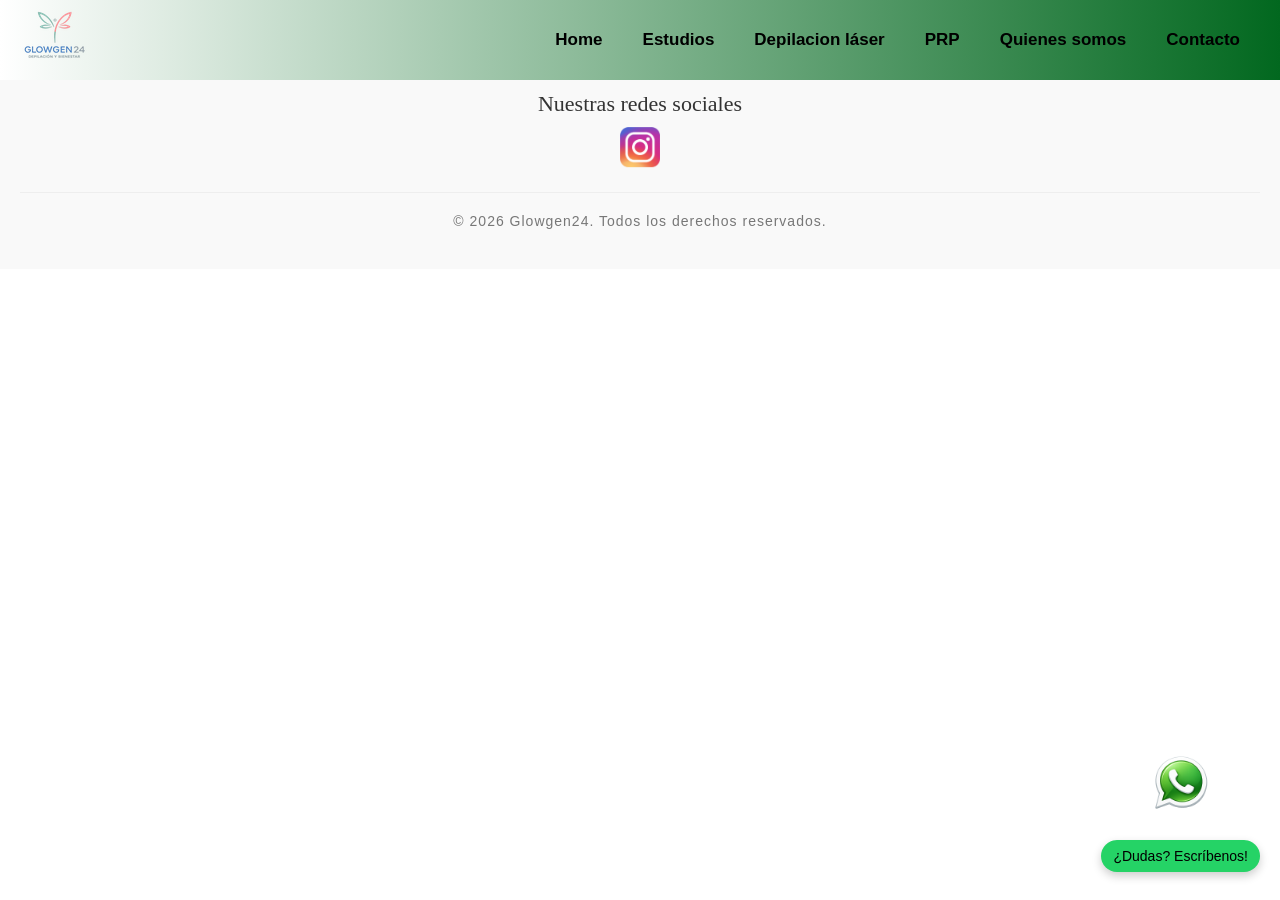
==== pages/Depilacion_laser.html @ c932b6e5 "se agrega archivos a version 1 proyecto" ====
<!DOCTYPE html>
<html lang="es"> <head>
    <meta charset="UTF-8">
    <meta name="viewport" content="width=device-width, initial-scale=1.0">
    <title>Depilación láser - Glowgen24</title>
    <link rel="icon" href="../imagenes/glowgen24_favicom.png" type="image/png">
    <link rel="stylesheet" href="../css/main.css"> 
</head>
<body>
<header>
                             <div class="content">  
                             <div class="menu-content">
                             <a href="../index.html" class="logo">
                             <img src="../imagenes/glowgen24_menu_logo.png" alt="logo glowgen24">
                             </a>

                                        <input type="checkbox" id="menu">
                                            <label for="menu"> 
                                                <img src="../imagenes/menu.png"  class="menu-icon" alt="menu hamburguesa png">
                                                </label>

                                                        <nav class="navbar">
                                                        <ul>
                                                        <li><a href="../index.html"> Home </a> </li>
                                                        <li><a href="Estudios.html"> Estudios </a> </li>
                                                        <li><a href="Depilacion_laser.html"> Depilacion láser</a> </li>
                                                        <li><a href="PRP.html"> PRP</a> </li>
                                                        <li><a href="Quienes_somos.html"> Quienes somos</a> </li>
                                                        <li><a href="Contacto.html"> Contacto</a> </li>
                                                        </ul>
                                                        </nav>
                                            </div>           
                                        </div>    
</header>            
<main>
                <div class="whatsapp-container">
                        <a href="https://wa.me/541137048672?text=Hola%20Glowgen24,%20quiero%20más%20información%20sobre..." target="_blank" class="whatsapp-button">
                              <img src="../imagenes/imagen_whatsapp_glowgen24.png" alt="WhatsApp glowgen24">
                              </a>
                                    <div class="whatsapp-tooltip">¿Dudas? Escríbenos!</div>
                                    </div>
</main>      
<footer>
            <div class="footer-container">

                    <div class="redes-sociales">
                                        
                        <p>Nuestras redes sociales</p>


                            <div class="instagram-icon">


                                    <a href="https://www.instagram.com/glowgen24/" target="_blank">
                                    <img src="../imagenes/toppng.com-ew-logo-instagram-clipart-photos-high-resolution-instagram-logo-749x750.png" alt="instagram de glowgen24">
                                    </a>

                            </div>

                    </div>


                            <div class="copyright">

                            <p>© 2026 Glowgen24. Todos los derechos reservados.</p>


                            </div>
            </div>
</footer>
      
    
</body>
</html>
---- css/main.css ----
/* reset */
* {
    margin: 0;
    padding: 0;
    box-sizing: border-box;
    text-decoration: none;
    list-style: none;
    font-family: "Alumni Sans Pinstripe", sans-serif;
     
}

/*-------------------------------------------------- Estilos para el menu de navegacion------------------------------------------------------------------- */

.content {
    max-width: 100%; 
    margin: 0 auto;
    
}

.menu-content {
    min-height: 80px;
    background-image: linear-gradient(to right, rgb(255, 255, 255), rgb(2, 104, 31));
    display: flex; 
    align-items: center;
    justify-content: space-between;
    padding: 0 20px;
    position: fixed;   /* Lo despega del flujo y lo fija a la pantalla */
    top: 0;            /* Lo pega al techo */
    width: 100%;       /* Obligatorio para que ocupe todo el ancho al ser fixed */
    z-index: 1000;
}

.navbar ul {
    list-style: none; /* Quita los puntos de la lista */
    margin: 0;
    padding: 0;
    display: flex; /* Alinea los items en horizontal */
}

.navbar ul li {
    position: relative;
}

.navbar ul li a {
    font-size: 17px; /* Un poco más grande para que sea leible */
    padding: 15px 20px;
    color: black;
    display: block;
    font-weight: bold;
    text-decoration: none; /* Quita el subrayado azul */
}

.navbar ul li a:hover { 
    color: white;
}

.menu-icon {
    width: 40px;
    cursor: pointer;
    display: none; /* Se oculta en PC para que no estorbe */
}

#menu {
    display: none; /* Siempre oculto, es solo un activador */
}


/*-------------------------------------------------- Estilos para el contenedor principal foto y tutulo h1------------------------------------------------------------------- */

.container{

    background-image:linear-gradient(to bottom, rgba(0,0,0,0.15), rgba(0, 0, 0, 0.1)), url(../imagenes/adn_glowgen_portada.jpeg);
    background-position: center center;
    background-repeat: no-repeat;   
    background-size: cover;
    color: black;
    padding: 100px;
    font-size: 40px;
}

.h1-container{

   text-align: center;
   font-size: 25px; 

}

.button-container{
   
   text-align: center;
   margin-top: 45px;
   font-weight: 700;
   
    }
  
button {
  
  background-color:gray;
  color: white;
  padding: 17px 25px;
  border: none;
  border-radius: 50px; 
  cursor: pointer;
  
  
}

.parrafo-container{
    text-align: left;
    font-size: 24px;
    font-weight: 550;
    margin-top: 80px;
}

/*-------------------------------------------------- Estilos para el pie de pagina h2 e imagenes------------------------------------------------------------------- */

.h2-container{
    text-align: center;
    font-size: 18px;
    margin-right: 40px;
    margin-top: 20px;
    margin-bottom: 50px;
    color:  rgb(2, 104, 31)
    
}

.imagen-container{
    display: flex;       /* Las pone una al lado de la otra */
    gap: 30px;           /* Espacio entre las imágenes */
    justify-content: center; /* Las centra */
    flex-wrap: wrap;     /* Si no caben (en móvil), se ponen una abajo de la otra */
    margin-bottom: 20px;
}

.galeria-servicios img {
    width: 500px;        /* Ancho fijo para todas */
    height: 500px;       /* Altura fija para todas (puedes cambiarla a tu gusto) */
    object-fit: cover;   
    border-radius: 15px; /* Bordes redondeados para que se vean más estéticas */
    box-shadow: 2px 4px 10px rgba(0,0,0,0.1); /* Sombrita suave */
}

.galeria-servicios img:hover {
    transform: scale(1.2); /* Se agranda apenas un poquito */
    transition: 0.3s;       /* Movimiento suave */
    
}

.seccion-mixta {
    display: flex; 
    align-items: center;  /* Centra el texto verticalmente con la imagen */
    gap: 50px;            /* Espacio de separación entre texto e imagen */
    padding: 40px;        /* Espacio interno para que no toque los bordes */
    margin-bottom: 50px; 
    line-height: 1.6;    
    text-align: left;    
    font-size: 18px;     
}

.texto-columna {
    flex: 1.5;            /* Le da un poco más de espacio al texto que a la imagen */
}

.imagen-columna {
    flex: 0.4;              /* La imagen ocupa un poco menos */
    display: flex;
    justify-content: center;
}
.imagen-columna img {
    width: auto;         /* Que no se obligue a ocupar el 100% */
    max-width: 100%;     /* Pero que no se salga de su caja */
    height: auto;        /* Mantiene la proporción original */
}

.banner-destacado {
    background-image: linear-gradient(to right, rgb(255, 255, 255), rgb(2, 104, 31));
    color: black;
    padding: 30px;
    text-align: center;
    
  
    box-shadow: 0 4px 15px rgba(0,0,0,0.1);
}

/*-------------------------------------------------------------whatsapp------------------------------------------------*/

.whatsapp-container {
  position: fixed;
  bottom: 20px;
  right: 20px;
  display: flex;
  flex-direction: column;
  align-items: center;
  z-index: 9999;
}

.whatsapp-button img {
  width: 100px;
  height: 100px;
  
}

.whatsapp-button img:hover {

    transform: translateY(-5px); /* Pequeño salto al pasar el mouse */
    transition: transform 0.3s ease; /* Transición suave para el efecto hover */
}

.whatsapp-tooltip {
  background: #25D366;
  color: black;
  padding: 8px 12px;
  border-radius: 20px;
  font-size: 14px;
  margin-bottom: 8px;
  white-space: nowrap;
  box-shadow: 0 4px 10px rgba(0,0,0,0.2);
}

/*-------------------------------------------------------------footer------------------------------------------------*/

.footer-container {
    background-color: #f9f9f9; /* Color de fondo claro y limpio */
    padding: 40px 20px;
    display: flex;
    flex-direction: column;    /* Elementos uno abajo del otro */
    align-items: center;       /* Centra todo horizontalmente */
    gap: 20px;                 /* Espacio entre las redes y el copyright */
    border-top: 1px solid #ddd; /* Una línea sutil divisoria arriba */
    margin-top: 50px;
}

.redes-sociales {
    text-align: center;
}

.redes-sociales p {
    font-family: 'Patrick Hand', cursive;
    font-size: 22px;
    margin-bottom: 10px;
    color: #333;
}

.instagram-icon img {
    width: 40px;               /* Tamaño del icono de Instagram */
    height: auto;
    transition: transform 0.3s ease;
}

.instagram-icon img:hover {
    transform: translateY(-5px); /* Pequeño salto al pasar el mouse */
}

.copyright {
    border-top: 1px solid #eee; /* Línea interna */
    padding-top: 20px;
    width: 100%;
    text-align: center;
}

.copyright p {
    font-size: 14px;
    color: #777;
    letter-spacing: 1px;
}

/*---------------------------------------------------ESTUDIOS------------------------------------------------*/


.estudios-bg {
    background-image: none; /* esconde la foto de adn de la home  ADN */
    background-color: white; 
    color: black; 
    
}


/* ---------------------------------------------------------------- Ajuste para Celular (Media Query) ------------------------------------------------------ */

@media (max-width: 991px) {
    
    .menu-icon {
        display: block; /* Solo aparece en pantallas pequeñas */
    }

    .navbar {
        position: absolute;
        top: 80px; /* Ajustado a la altura de tu menu-content */
        left: 0;
        right: 0;
        background-color: white; /* Color sólido para que se lean los links */
        background-image: linear-gradient(to right, rgb(255, 255, 255), rgb(2, 104, 31));
        display: none; /* Empieza escondido */
        z-index: 1000;
    }

    .navbar ul {
        flex-direction: column; /* Links uno debajo de otro */
        text-align: center;
        padding: 20px 0;
    }

    #menu:checked ~ .navbar {
        display: block;
    }
   
    .galeria-servicios {
        flex-direction: column; /* Las pone una abajo de la otra */
        align-items: center;    /* Las centra */
    }

    .galeria-servicios img {  
        height: auto;    /* Para que no se vean estiradas en móvil */
        transform: none !important; /* Prohíbe que se agranden */
        margin-top: 10px; 
        margin-left: 5px;
    }

    .galeria-servicios img:hover {
        transform: none !important; /* Elimina el efecto de agrandar al tocar */
    }

    .seccion-mixta {
        flex-direction: column; /* Cambia de fila a columna: el texto queda arriba y la imagen abajo */
        padding: 20px;          /* Reducimos el padding para que entre mejor en la pantalla */
        gap: 20px;              /* Achicamos el espacio entre texto e imagen */
        text-align: center;     /* Opcional: centra el texto para que se vea mejor en móviles */
    }

    .texto-columna, .imagen-columna {
        flex: none;             /* Quitamos las proporciones fijas */
        width: 100%;            /* Hacemos que ocupen todo el ancho disponible */
    }

    .imagen-columna img {
        max-width: 80%;         /* Ajustamos el tamaño de la imagen para que no quede gigante en el cel */
        margin: 0 auto;         /* La centramos */
    }

.h1-container{

   text-align: center;
   font-size: 18px; 

}

    .footer-container {
        padding: 30px 10px;
    }
}

.whatsapp-flotante {
    position: fixed; /* Esto lo hace flotar y quedarse en su lugar */
    bottom: 20px;    /* A 20px del borde inferior de la pantalla */
    right: 20px;     /* A 20px del borde derecho de la pantalla */
    width: 60px;     /* Tamaño del botón */
    height: 60px;    /* Tamaño del botón */
    background-color: #25D366; 
    border-radius: 50%; /* Lo hace redondo */
    display: flex;
    justify-content: center;
    align-items: center;
    box-shadow: 2px 2px 10px rgba(0,0,0,0.2); /* Una sombra suave */
    z-index: 1000;   /* Asegura que siempre esté por encima de otros elementos */
    transition: transform 0.3s ease; /* Transición suave para el efecto hover */
}

.whatsapp-flotante img {
    width: 150px;     /* Tamaño del icono de WhatsApp dentro del botón */
    height: auto;
}

.whatsapp-flotante:hover {
    transform: scale(1.1); /* Se agranda un poco al pasar el mouse */
}
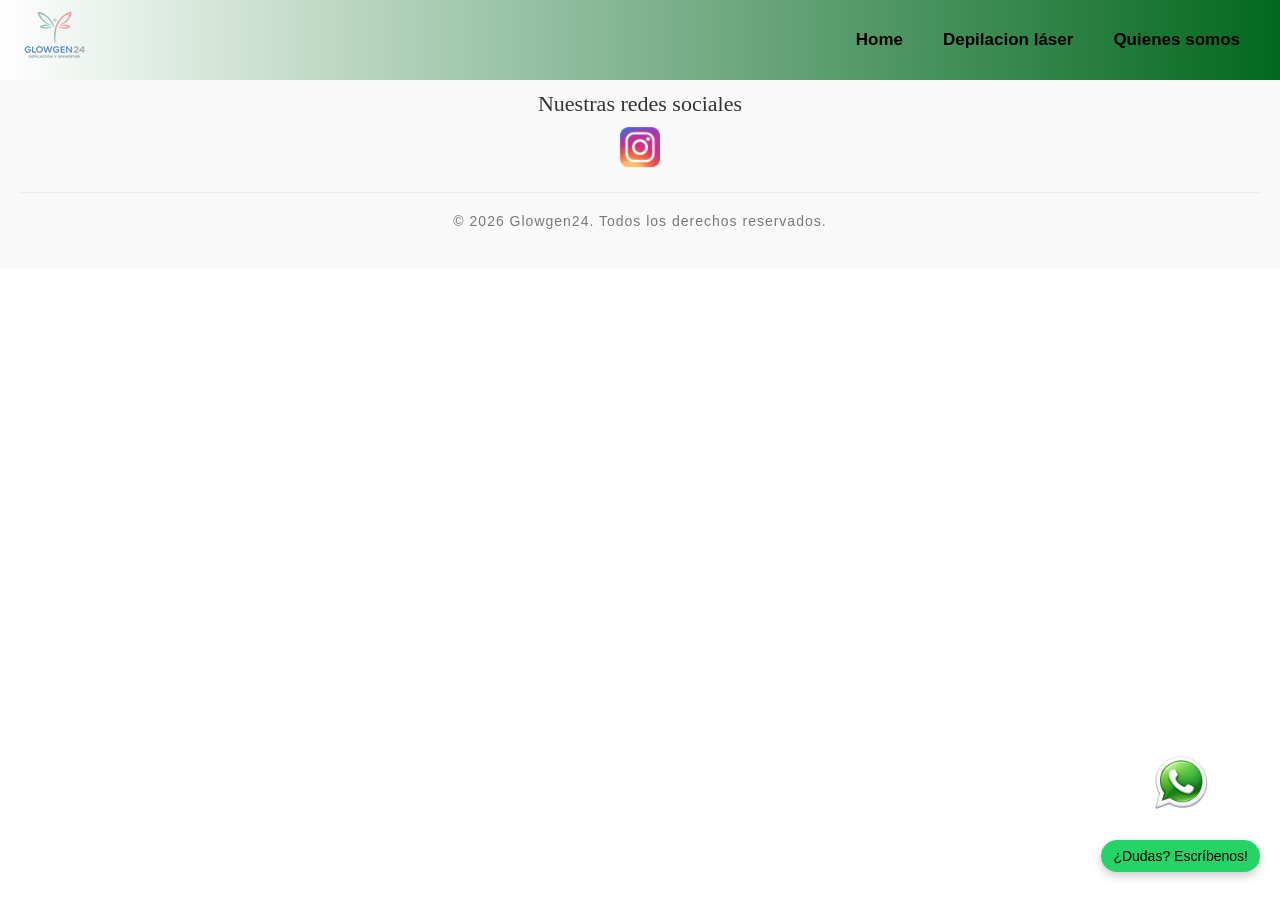
==== commit 76e0ff6c: "actualizo cambios" ====
--- a/pages/Depilacion_laser.html
+++ b/pages/Depilacion_laser.html
@@ -22,11 +22,8 @@
                                                         <nav class="navbar">
                                                         <ul>
                                                         <li><a href="../index.html"> Home </a> </li>
-                                                        <li><a href="Estudios.html"> Estudios </a> </li>
                                                         <li><a href="Depilacion_laser.html"> Depilacion láser</a> </li>
-                                                        <li><a href="PRP.html"> PRP</a> </li>
                                                         <li><a href="Quienes_somos.html"> Quienes somos</a> </li>
-                                                        <li><a href="Contacto.html"> Contacto</a> </li>
                                                         </ul>
                                                         </nav>
                                             </div>           
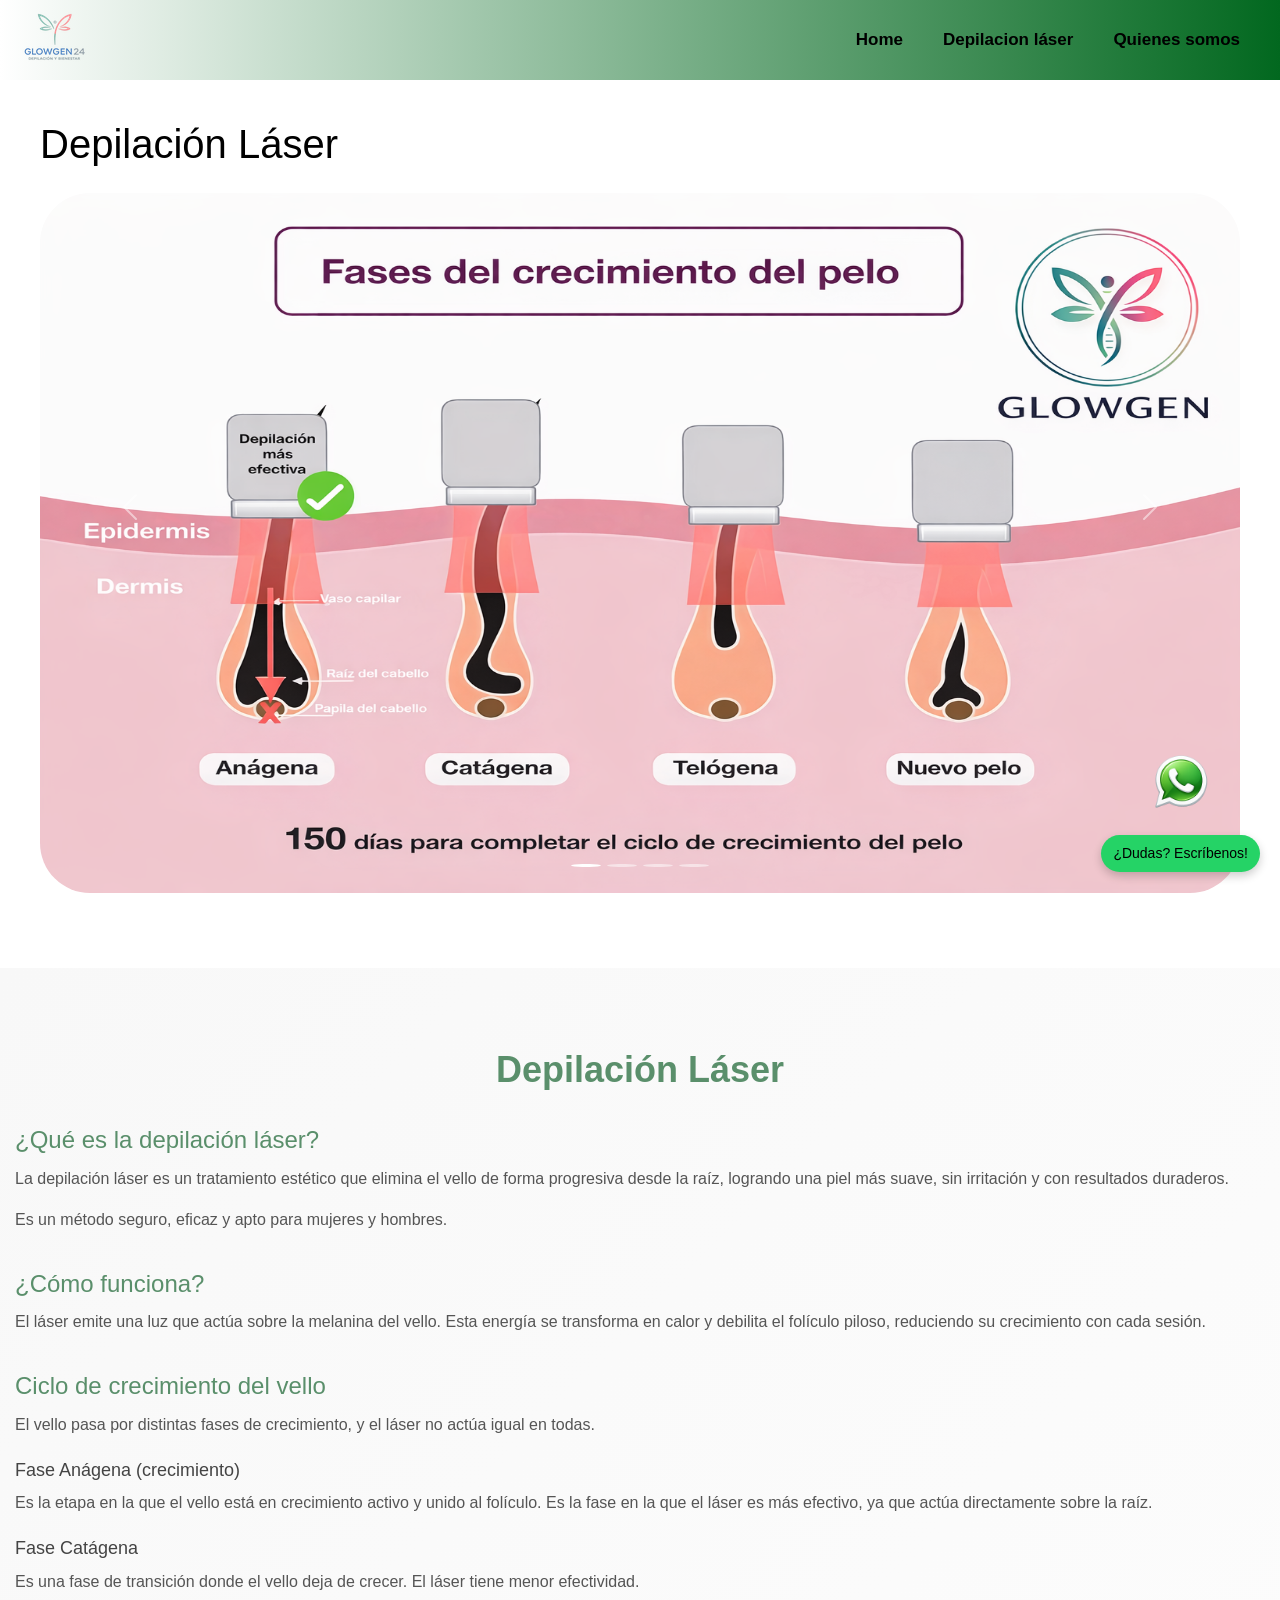
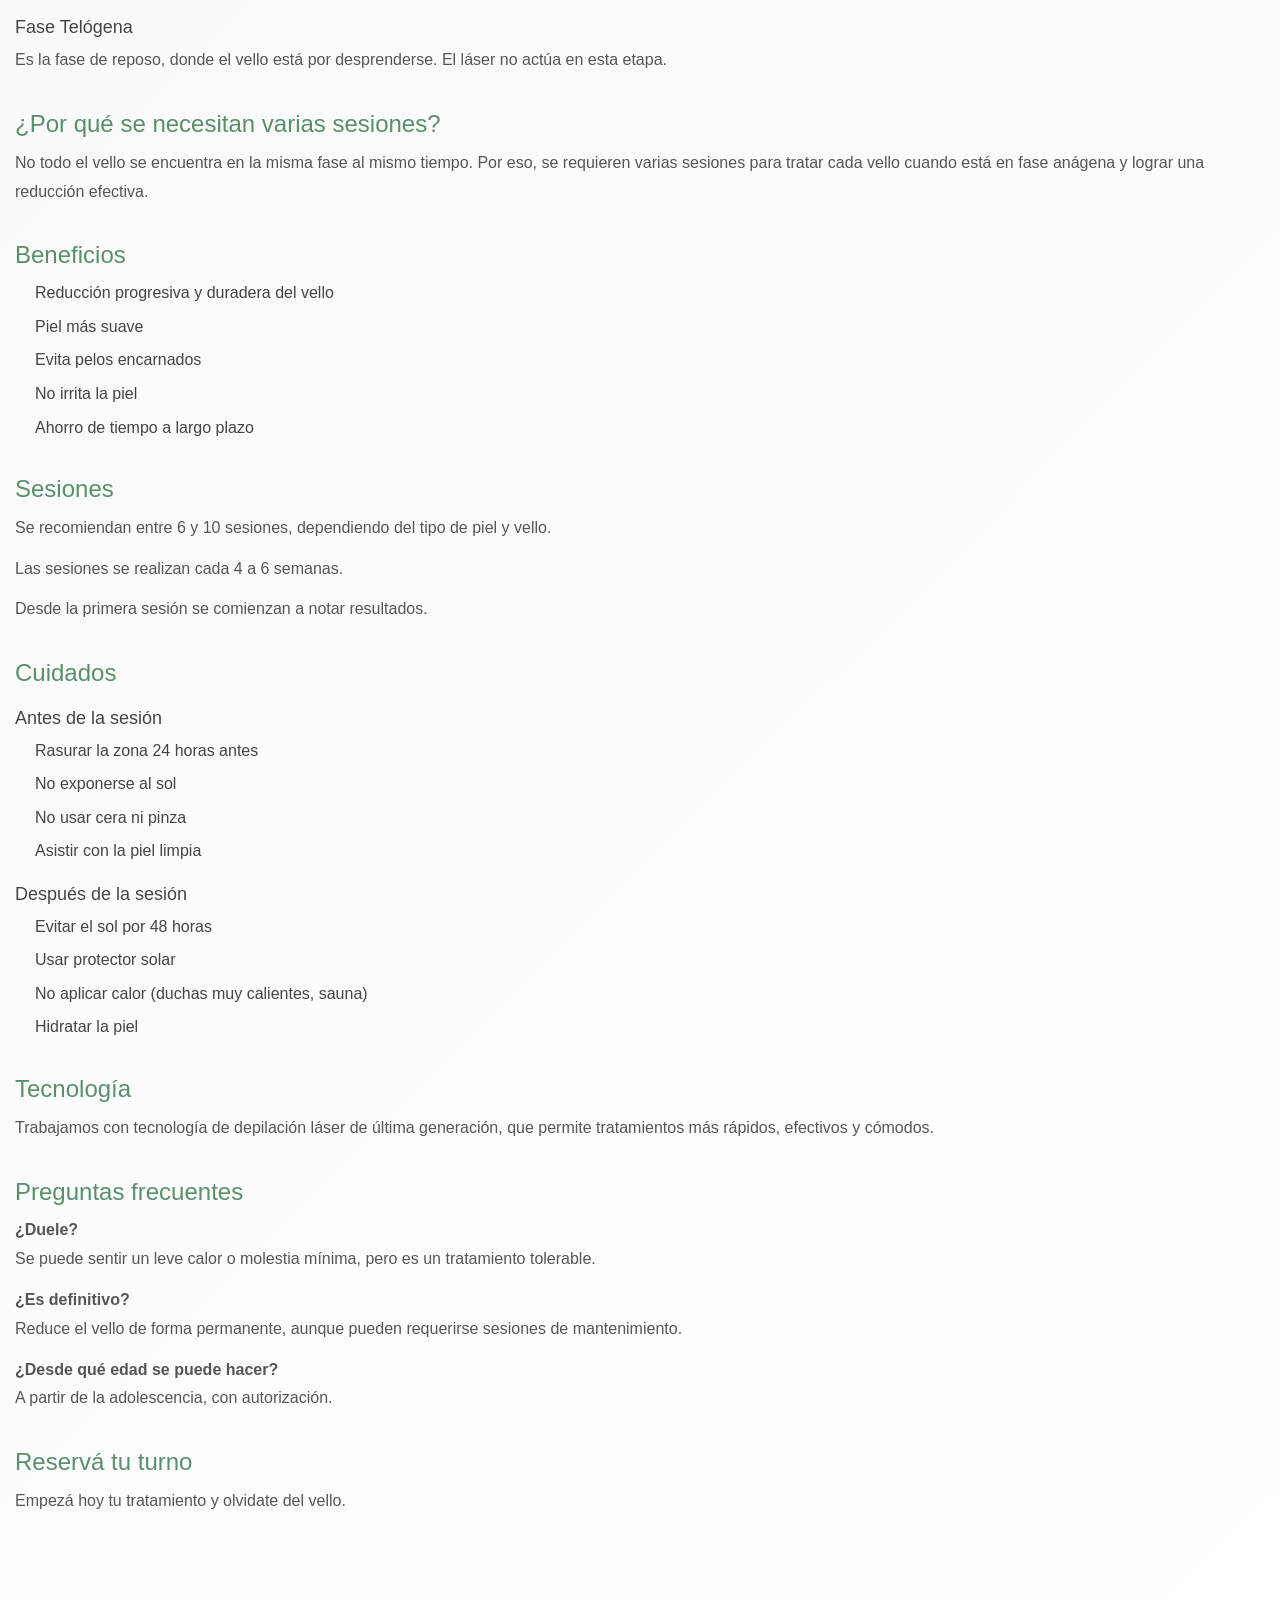
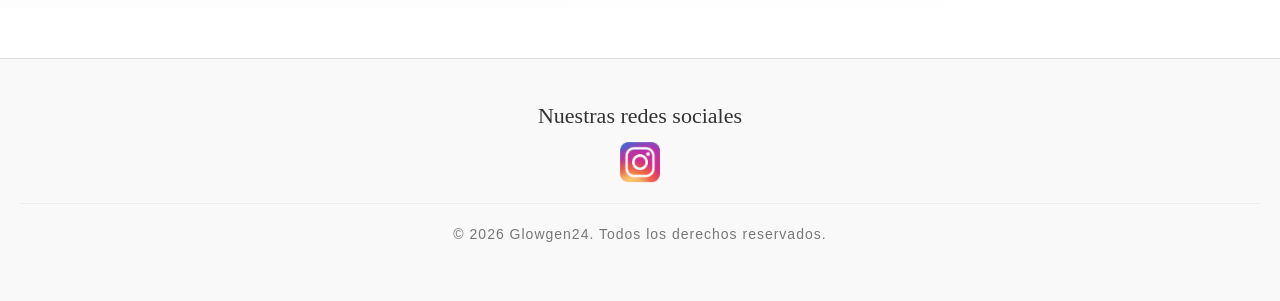
==== commit 03ce527c: "Actualización completa sitio Glowgen24" ====
--- a/pages/Depilacion_laser.html
+++ b/pages/Depilacion_laser.html
@@ -2,9 +2,10 @@
 <html lang="es"> <head>
     <meta charset="UTF-8">
     <meta name="viewport" content="width=device-width, initial-scale=1.0">
-    <title>Depilación láser - Glowgen24</title>
+    <title>Quienes somos - Glowgen24</title>
     <link rel="icon" href="../imagenes/glowgen24_favicom.png" type="image/png">
-    <link rel="stylesheet" href="../css/main.css"> 
+    <link href="https://cdn.jsdelivr.net/npm/bootstrap@5.3.8/dist/css/bootstrap.min.css" rel="stylesheet">
+    <link rel="stylesheet" href="../css/main.css">   
 </head>
 <body>
 <header>
@@ -23,49 +24,206 @@
                                                         <ul>
                                                         <li><a href="../index.html"> Home </a> </li>
                                                         <li><a href="Depilacion_laser.html"> Depilacion láser</a> </li>
-                                                        <li><a href="Quienes_somos.html"> Quienes somos</a> </li>
+                                                        <li><a href="Quienes_somos.html"> Quienes somos</a> </li>  
                                                         </ul>
                                                         </nav>
                                             </div>           
                                         </div>    
-</header>            
+</header>  
+
 <main>
-                <div class="whatsapp-container">
-                        <a href="https://wa.me/541137048672?text=Hola%20Glowgen24,%20quiero%20más%20información%20sobre..." target="_blank" class="whatsapp-button">
-                              <img src="../imagenes/imagen_whatsapp_glowgen24.png" alt="WhatsApp glowgen24">
-                              </a>
-                                    <div class="whatsapp-tooltip">¿Dudas? Escríbenos!</div>
-                                    </div>
+    <div class="whatsapp-container">
+        <a href="https://wa.me/541137048672?text=Hola%20Glowgen24,%20quiero%20más%20información%20sobre..." target="_blank" class="whatsapp-button">
+            <img src="../imagenes/imagen_whatsapp_glowgen24.png" alt="WhatsApp glowgen24">
+        </a>
+        <div class="whatsapp-tooltip">¿Dudas? Escríbenos!</div>
+    </div>
 </main>      
+
+
+<!-- CARRUSEL -->
+<div id="carouselExampleIndicators" 
+     class="carousel slide" 
+     data-bs-ride="carousel" 
+     data-bs-interval="3000"
+     data-bs-pause="false">
+
+    <!-- INDICADORES -->
+    <div class="carousel-indicators">
+        <button type="button" data-bs-target="#carouselExampleIndicators" data-bs-slide-to="0" class="active"></button>
+        <button type="button" data-bs-target="#carouselExampleIndicators" data-bs-slide-to="1"></button>
+        <button type="button" data-bs-target="#carouselExampleIndicators" data-bs-slide-to="2"></button>
+        <button type="button" data-bs-target="#carouselExampleIndicators" data-bs-slide-to="3"></button>
+    </div>
+
+       <div class="h1-depilacion">
+            <h1>Depilación Láser</h1>
+        </div>
+
+    <!-- IMÁGENES -->
+    <div class="carousel-inner">
+
+        <div class="carousel-item active">
+            <img src="../imagenes/folleto_explicativo_de_glowgen24.png" class="d-block w-100 carousel-img" alt="Folleto">
+        </div>
+
+        <div class="carousel-item">
+            <img src="../imagenes/zona_masculina_glowgen24.png" class="d-block w-100 carousel-img" alt="Zona masculina">
+        </div>
+
+        <div class="carousel-item">
+            <img src="../imagenes/Zona_Femenina_glowgen24.PNG" class="d-block w-100 carousel-img" alt="Zona femenina">
+        </div>
+
+        <div class="carousel-item">
+            <img src="../imagenes/depilacion_laser_glowgen24" class="d-block w-100 carousel-img" alt="Depilación láser">
+        </div>
+
+    </div>
+
+    <!-- CONTROLES -->
+    <button class="carousel-control-prev" type="button" data-bs-target="#carouselExampleIndicators" data-bs-slide="prev">
+        <span class="carousel-control-prev-icon"></span>
+    </button>
+
+    <button class="carousel-control-next" type="button" data-bs-target="#carouselExampleIndicators" data-bs-slide="next">
+        <span class="carousel-control-next-icon"></span>
+    </button>
+
+</div>
+
+<section id="depilacion">
+  <div class="seccion-estetica">
+
+    <h1>Depilación Láser</h1>
+
+    <h2>¿Qué es la depilación láser?</h2>
+    <p>
+      La depilación láser es un tratamiento estético que elimina el vello de forma progresiva desde la raíz, logrando una piel más suave, sin irritación y con resultados duraderos.
+    </p>
+    <p>
+      Es un método seguro, eficaz y apto para mujeres y hombres.
+    </p>
+
+    <h2>¿Cómo funciona?</h2>
+    <p>
+      El láser emite una luz que actúa sobre la melanina del vello.
+      Esta energía se transforma en calor y debilita el folículo piloso, reduciendo su crecimiento con cada sesión.
+    </p>
+
+    <h2>Ciclo de crecimiento del vello</h2>
+    <p>
+      El vello pasa por distintas fases de crecimiento, y el láser no actúa igual en todas.
+    </p>
+
+    <h3>Fase Anágena (crecimiento)</h3>
+    <p>
+      Es la etapa en la que el vello está en crecimiento activo y unido al folículo.
+      Es la fase en la que el láser es más efectivo, ya que actúa directamente sobre la raíz.
+    </p>
+
+    <h3>Fase Catágena</h3>
+    <p>
+      Es una fase de transición donde el vello deja de crecer.
+      El láser tiene menor efectividad.
+    </p>
+
+    <h3>Fase Telógena</h3>
+    <p>
+      Es la fase de reposo, donde el vello está por desprenderse.
+      El láser no actúa en esta etapa.
+    </p>
+
+    <h2>¿Por qué se necesitan varias sesiones?</h2>
+    <p>
+      No todo el vello se encuentra en la misma fase al mismo tiempo.
+      Por eso, se requieren varias sesiones para tratar cada vello cuando está en fase anágena y lograr una reducción efectiva.
+    </p>
+
+    <h2>Beneficios</h2>
+    <ul>
+      <li>Reducción progresiva y duradera del vello</li>
+      <li>Piel más suave</li>
+      <li>Evita pelos encarnados</li>
+      <li>No irrita la piel</li>
+      <li>Ahorro de tiempo a largo plazo</li>
+    </ul>
+
+    <h2>Sesiones</h2>
+    <p>
+      Se recomiendan entre 6 y 10 sesiones, dependiendo del tipo de piel y vello.
+    </p>
+    <p>
+      Las sesiones se realizan cada 4 a 6 semanas.
+    </p>
+    <p>
+      Desde la primera sesión se comienzan a notar resultados.
+    </p>
+
+    <h2>Cuidados</h2>
+
+    <h3>Antes de la sesión</h3>
+    <ul>
+      <li>Rasurar la zona 24 horas antes</li>
+      <li>No exponerse al sol</li>
+      <li>No usar cera ni pinza</li>
+      <li>Asistir con la piel limpia</li>
+    </ul>
+
+    <h3>Después de la sesión</h3>
+    <ul>
+      <li>Evitar el sol por 48 horas</li>
+      <li>Usar protector solar</li>
+      <li>No aplicar calor (duchas muy calientes, sauna)</li>
+      <li>Hidratar la piel</li>
+    </ul>
+
+    <h2>Tecnología</h2>
+    <p>
+      Trabajamos con tecnología de depilación láser de última generación, que permite tratamientos más rápidos, efectivos y cómodos.
+    </p>
+
+    <h2>Preguntas frecuentes</h2>
+
+    <p><strong>¿Duele?</strong><br>
+    Se puede sentir un leve calor o molestia mínima, pero es un tratamiento tolerable.</p>
+
+    <p><strong>¿Es definitivo?</strong><br>
+    Reduce el vello de forma permanente, aunque pueden requerirse sesiones de mantenimiento.</p>
+
+    <p><strong>¿Desde qué edad se puede hacer?</strong><br>
+    A partir de la adolescencia, con autorización.</p>
+
+    <h2>Reservá tu turno</h2>
+    <p>
+      Empezá hoy tu tratamiento y olvidate del vello.
+    </p>
+
+  </div>
+</section>
+
 <footer>
-            <div class="footer-container">
-
-                    <div class="redes-sociales">
-                                        
-                        <p>Nuestras redes sociales</p>
-
-
-                            <div class="instagram-icon">
-
-
-                                    <a href="https://www.instagram.com/glowgen24/" target="_blank">
-                                    <img src="../imagenes/toppng.com-ew-logo-instagram-clipart-photos-high-resolution-instagram-logo-749x750.png" alt="instagram de glowgen24">
-                                    </a>
-
-                            </div>
-
-                    </div>
-
-
-                            <div class="copyright">
-
-                            <p>© 2026 Glowgen24. Todos los derechos reservados.</p>
-
-
-                            </div>
+    <div class="footer-container">
+
+        <div class="redes-sociales">
+            <p>Nuestras redes sociales</p>
+
+            <div class="instagram-icon">
+                <a href="https://www.instagram.com/glowgen24/" target="_blank">
+                    <img src="../imagenes/toppng.com-ew-logo-instagram-clipart-photos-high-resolution-instagram-logo-749x750.png" alt="Instagram Glowgen24">
+                </a>
             </div>
+        </div>
+
+        <div class="copyright">
+            <p>© 2026 Glowgen24. Todos los derechos reservados.</p>
+        </div>
+
+    </div>
 </footer>
-      
-    
+
+
+<script src="https://cdn.jsdelivr.net/npm/bootstrap@5.3.8/dist/js/bootstrap.bundle.min.js"></script>
+
 </body>
 </html>
--- a/css/main.css
+++ b/css/main.css
@@ -8,6 +8,7 @@
     font-family: "Alumni Sans Pinstripe", sans-serif;
      
 }
+
 
 /*-------------------------------------------------- Estilos para el menu de navegacion------------------------------------------------------------------- */
 
@@ -112,6 +113,8 @@
     margin-top: 80px;
 }
 
+
+
 /*-------------------------------------------------- Estilos para el pie de pagina h2 e imagenes------------------------------------------------------------------- */
 
 .h2-container{
@@ -274,6 +277,220 @@
     
 }
 
+.video video {
+  
+  width: 100%;
+  max-width: 450px;
+  height: 650px;       
+  display: block;
+  margin: auto;
+}
+
+/*---------------------------------------------------Depilacion laser ------------------------------------------------*/
+.h1-depilacion {
+    
+    margin-top: 150px;
+    text-align: left;
+    font-size: 25px;
+    margin-top: 20px;
+    color: rgb(0, 0, 0);
+   
+   
+}
+
+/* CONTENEDOR DEL CARRUSEL */
+#carouselExampleIndicators {
+  
+    max-width: 1200px;      /* tamaño máximo */
+    margin: 75px auto;     /* centrado */
+}
+
+/* IMÁGENES DEL CARRUSEL */
+.carousel-item img {
+    height: 700px;         /* altura fija */
+    border-radius: 50px;   /* bordes redondeados */
+}
+
+#carouselExampleIndicators {
+    margin-top: 120px;
+}
+
+.seccion-estetica {
+  background: linear-gradient(135deg, #f8f8f8, #ffffff);
+  padding: 80px 15px;
+  font-family: 'Poppins', sans-serif;
+}
+
+/* CONTENEDOR */
+.seccion-estetica .container {
+  max-width: 1000px;
+  width: 100%;
+  margin: 0 auto;
+  padding: 40px;
+
+  background: #ffffff;
+  border-radius: 16px;
+  box-shadow: 0 10px 25px rgba(0,0,0,0.05);
+
+  /* 🔥 EVITA QUE SE CORTE */
+  overflow: visible;
+}
+
+/* TITULO PRINCIPAL */
+.seccion-estetica h1 {
+  font-size: 36px;
+  text-align: center;
+  margin-bottom: 25px;
+  color: #5a8f6b;
+  font-weight: 600;
+}
+
+/* SUBTITULOS */
+.seccion-estetica h2 {
+  font-size: 24px;
+  margin-top: 35px;
+  margin-bottom: 10px;
+  color: #5a8f6b;
+}
+
+/* SUBSUBTITULOS */
+.seccion-estetica h3 {
+  font-size: 18px;
+  margin-top: 20px;
+  color: #444;
+}
+
+/* TEXTO */
+.seccion-estetica p {
+  font-size: 16px;
+  line-height: 1.8;
+  margin-bottom: 12px;
+  color: #555;
+
+  /* 🔥 evita cortes raros */
+  word-break: break-word;
+  white-space: normal;
+}
+
+/* LISTAS */
+.seccion-estetica ul {
+  padding-left: 20px;
+  margin-bottom: 20px;
+}
+
+.seccion-estetica ul li {
+  margin-bottom: 8px;
+  line-height: 1.6;
+  color: #444;
+}
+
+/* DETALLE PRO (hover suave) */
+.seccion-estetica h2:hover {
+  transform: translateX(3px);
+  transition: 0.3s;
+}
+
+/*---------------------------------------------------Quienes somos------------------------------------------------*/
+
+
+
+#quienes-somos {
+  background: linear-gradient(135deg, #f8f8f8, #ffffff);
+  padding: 80px 20px;
+  font-family: 'Poppins', sans-serif;
+  color: #333;
+}
+
+#quienes-somos .container {
+  max-width: 1100px;
+  margin: 0 auto;
+}
+
+/* TITULO PRINCIPAL */
+#quienes-somos h1 {
+  font-size: 42px;
+  text-align: center;
+  margin-bottom: 30px;
+  color: #5a8f6b; 
+  font-weight: 600;
+  letter-spacing: 1px;
+}
+
+/* SUBTITULOS */
+#quienes-somos h2 {
+  font-size: 26px;
+  margin-top: 40px;
+  margin-bottom: 15px;
+  color: #5a8f6b;
+  position: relative;
+  padding-left: 15px;
+}
+
+#quienes-somos h2::before {
+  content: "";
+  position: absolute;
+  left: 0;
+  top: 6px;
+  width: 5px;
+  height: 70%;
+  background-color: #5a8f6b;
+  border-radius: 3px;
+}
+
+/* PARRAFOS */
+#quienes-somos p {
+  font-size: 17px;
+  line-height: 1.7;
+  margin-bottom: 15px;
+  color: #555;
+}
+
+/* LISTAS */
+#quienes-somos ul {
+  padding-left: 20px;
+  margin-bottom: 20px;
+}
+
+#quienes-somos ul li {
+  font-size: 16px;
+  margin-bottom: 10px;
+  position: relative;
+  padding-left: 20px;
+  color: #444;
+}
+
+/* bullet personalizado */
+#quienes-somos ul li::before {
+  content: "•";
+  position: absolute;
+  left: 0;
+  color: #5a8f6b;
+  font-size: 20px;
+  line-height: 1;
+}
+
+/* EFECTO BLOQUE DESTACADO */
+#quienes-somos p:last-child {
+  margin-top: 25px;
+  font-weight: 500;
+  text-align: center;
+  font-size: 18px;
+  color: #5a8f6b;
+}
+
+/* HOVER SUAVE (detalle premium) */
+#quienes-somos h2:hover {
+  transform: translateX(3px);
+  transition: 0.3s ease;
+}
+
+/* SOMBRA SUAVE CONTENEDOR */
+#quienes-somos .container {
+  background: #ffffff;
+  padding: 40px;
+  border-radius: 16px;
+  box-shadow: 0 10px 30px rgba(0,0,0,0.05);
+}
 
 /* ---------------------------------------------------------------- Ajuste para Celular (Media Query) ------------------------------------------------------ */
 
@@ -372,4 +589,47 @@
 
 .whatsapp-flotante:hover {
     transform: scale(1.1); /* Se agranda un poco al pasar el mouse */
-}+}
+.h1-depilacion {
+    
+ margin-bottom: 25px;
+    font-size: 28px;
+     
+}
+@media (max-width: 768px) {
+    .carousel-item img {
+        height: 250px;   
+        border-radius: 0 !important;
+    }
+}
+  h2 {
+    font-size: 24px;
+  }
+
+  h3 {
+    font-size: 18px;
+  }
+
+  p {
+    font-size: 15px;
+  }
+
+  section {
+    padding: auto 20px; 
+  }
+
+  #quienes-somos {
+    padding: 50px 15px;
+  }
+
+  #quienes-somos h1 {
+    font-size: 30px;
+  }
+
+  #quienes-somos h2 {
+    font-size: 22px;
+  }
+
+  #quienes-somos p {
+    font-size: 15px;
+  }
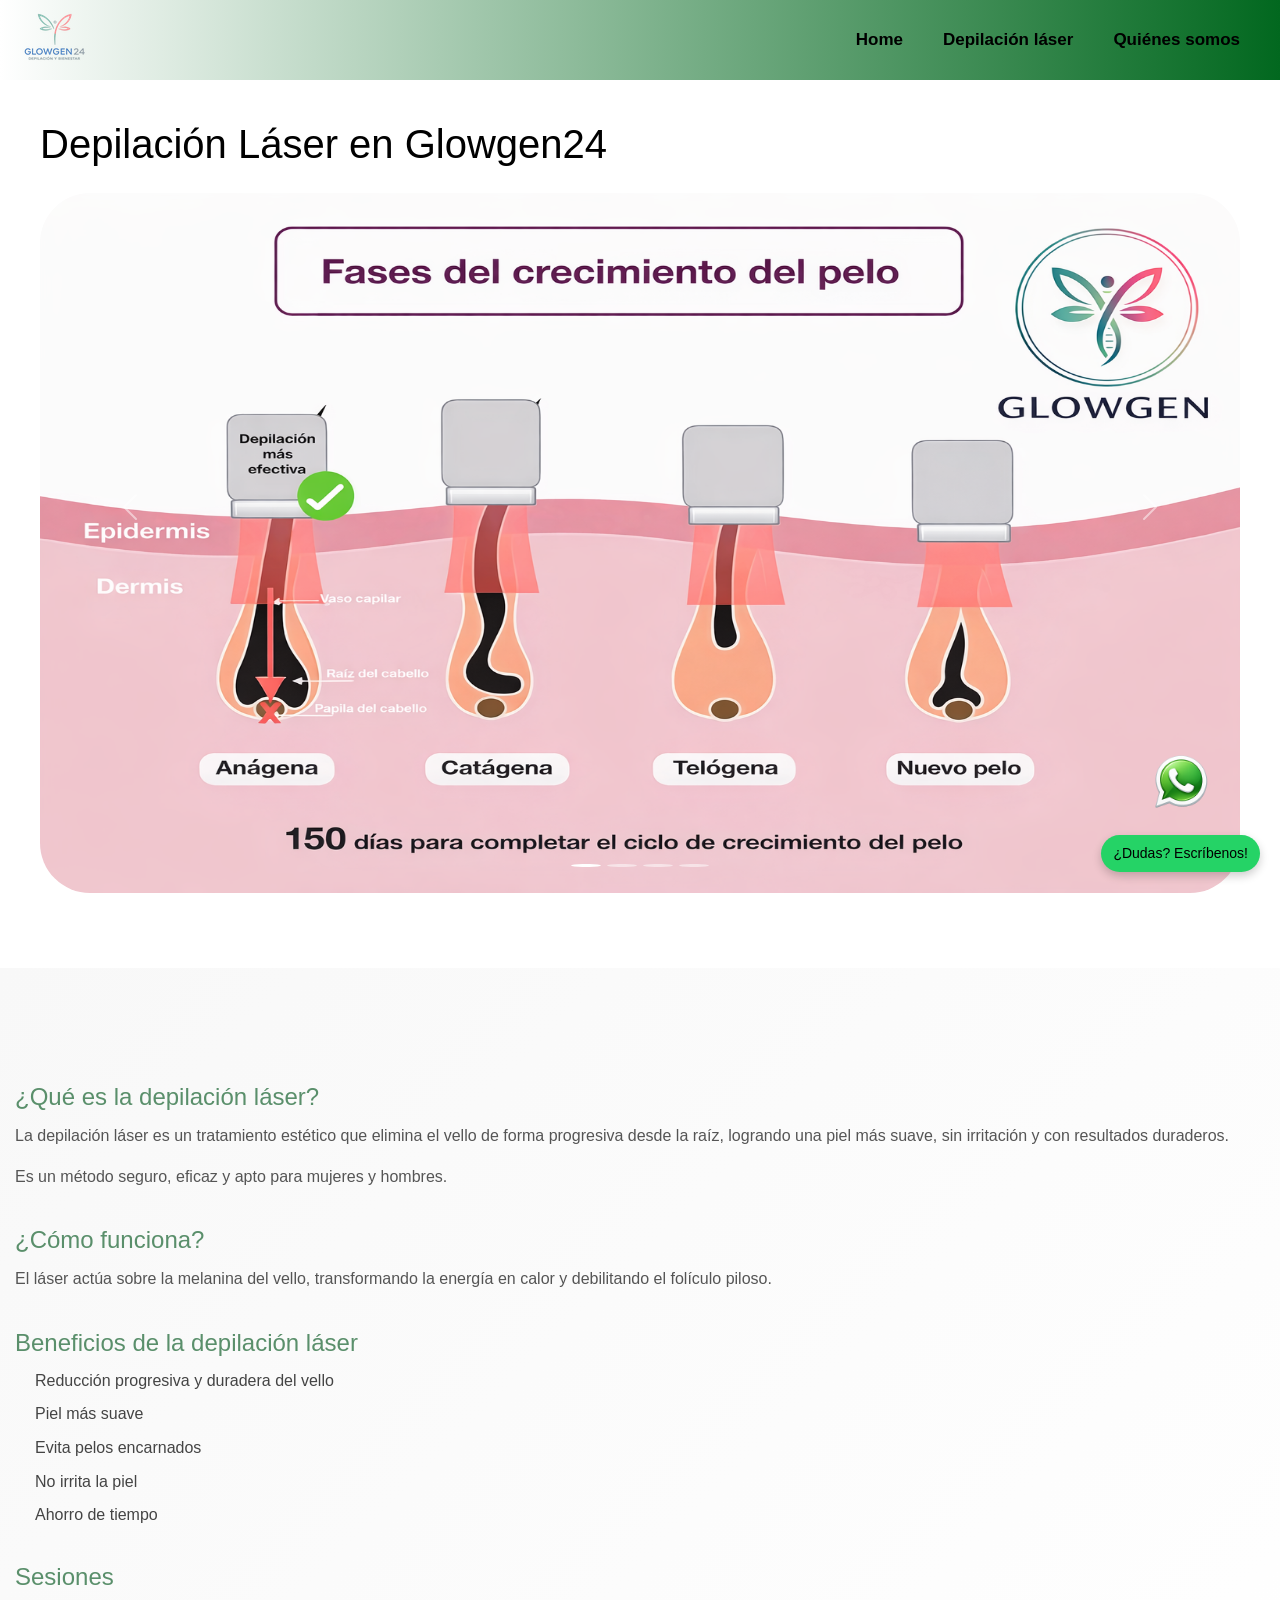
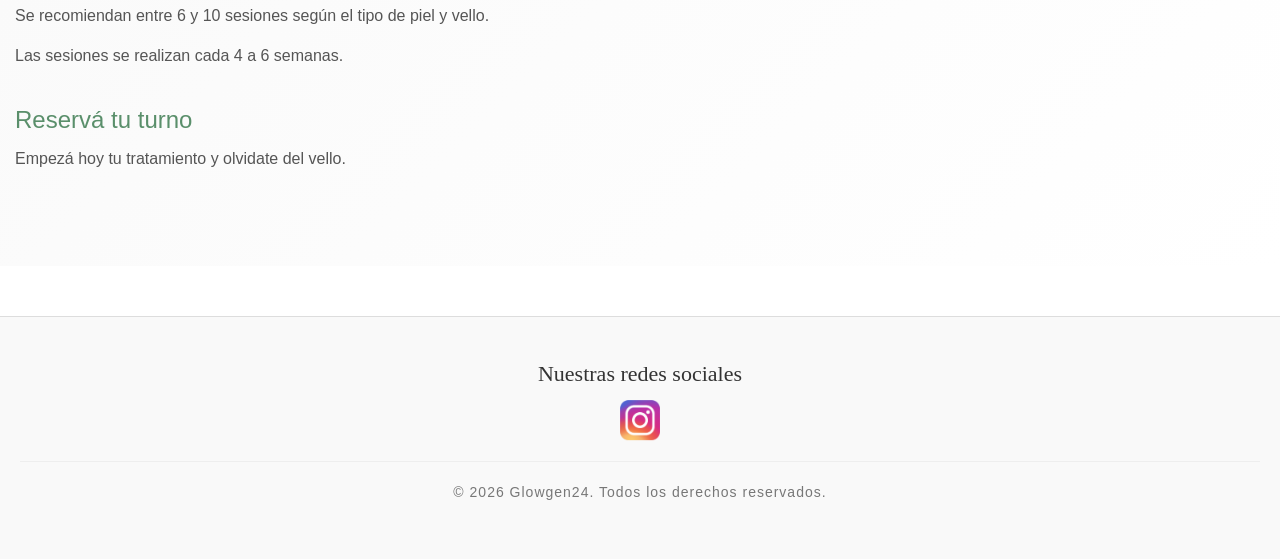
==== commit 972dd19b: "Optimización CSS y mejoras generales" ====
--- a/pages/Depilacion_laser.html
+++ b/pages/Depilacion_laser.html
@@ -1,54 +1,78 @@
 <!DOCTYPE html>
-<html lang="es"> <head>
-    <meta charset="UTF-8">
-    <meta name="viewport" content="width=device-width, initial-scale=1.0">
-    <title>Quienes somos - Glowgen24</title>
-    <link rel="icon" href="../imagenes/glowgen24_favicom.png" type="image/png">
-    <link href="https://cdn.jsdelivr.net/npm/bootstrap@5.3.8/dist/css/bootstrap.min.css" rel="stylesheet">
-    <link rel="stylesheet" href="../css/main.css">   
+<html lang="es"> 
+<head>
+<meta charset="UTF-8">
+<meta name="viewport" content="width=device-width, initial-scale=1.0">
+
+
+<title>Depilación Láser | Glowgen24</title>
+<meta name="description" content="Depilación láser en Glowgen24: eliminá el vello de forma progresiva, segura y duradera con tecnología avanzada.">
+<meta name="keywords" content="depilación láser, eliminar vello, estética, Glowgen24, láser Titanium">
+<meta name="author" content="Glowgen24">
+
+
+<meta property="og:title" content="Depilación Láser - Glowgen24">
+<meta property="og:description" content="Tratamiento seguro, eficaz y duradero para eliminar el vello">
+<meta property="og:image" content="../imagenes/depilacion_laser_glowgen24.png">
+
+
+<link rel="icon" href="../imagenes/glowgen24_favicom.png" type="image/png">
+
+
+<link href="https://cdn.jsdelivr.net/npm/bootstrap@5.3.8/dist/css/bootstrap.min.css" rel="stylesheet">
+
+
+<link rel="stylesheet" href="../css/main.css">
+
+
+<link href="https://fonts.googleapis.com/css2?family=Poppins:wght@300;400;500;600&display=swap" rel="stylesheet">
+
 </head>
+
 <body>
+
 <header>
-                             <div class="content">  
-                             <div class="menu-content">
-                             <a href="../index.html" class="logo">
-                             <img src="../imagenes/glowgen24_menu_logo.png" alt="logo glowgen24">
-                             </a>
+  <div class="content">  
+    <div class="menu-content">
 
-                                        <input type="checkbox" id="menu">
-                                            <label for="menu"> 
-                                                <img src="../imagenes/menu.png"  class="menu-icon" alt="menu hamburguesa png">
-                                                </label>
+      <a href="../index.html" class="logo">
+        <img src="../imagenes/glowgen24_menu_logo.png" alt="Logo Glowgen24">
+      </a>
 
-                                                        <nav class="navbar">
-                                                        <ul>
-                                                        <li><a href="../index.html"> Home </a> </li>
-                                                        <li><a href="Depilacion_laser.html"> Depilacion láser</a> </li>
-                                                        <li><a href="Quienes_somos.html"> Quienes somos</a> </li>  
-                                                        </ul>
-                                                        </nav>
-                                            </div>           
-                                        </div>    
+      <input type="checkbox" id="menu">
+      <label for="menu"> 
+        <img src="../imagenes/menu.png" class="menu-icon" alt="Menú hamburguesa">
+      </label>
+
+      <nav class="navbar">
+        <ul>
+          <li><a href="../index.html"> Home </a></li>
+          <li><a href="Depilacion_laser.html"> Depilación láser</a></li>
+          <li><a href="Quienes_somos.html"> Quiénes somos</a></li>  
+        </ul>
+      </nav>
+
+    </div>           
+  </div>    
 </header>  
 
 <main>
-    <div class="whatsapp-container">
-        <a href="https://wa.me/541137048672?text=Hola%20Glowgen24,%20quiero%20más%20información%20sobre..." target="_blank" class="whatsapp-button">
-            <img src="../imagenes/imagen_whatsapp_glowgen24.png" alt="WhatsApp glowgen24">
-        </a>
-        <div class="whatsapp-tooltip">¿Dudas? Escríbenos!</div>
-    </div>
+  <div class="whatsapp-container">
+    <a href="https://wa.me/541137048672?text=Hola%20Glowgen24,%20quiero%20más%20información%20sobre..." target="_blank" class="whatsapp-button">
+      <img src="../imagenes/imagen_whatsapp_glowgen24.png" alt="Contactar por WhatsApp Glowgen24">
+    </a>
+    <div class="whatsapp-tooltip">¿Dudas? Escríbenos!</div>
+  </div>
 </main>      
 
 
-<!-- CARRUSEL -->
 <div id="carouselExampleIndicators" 
      class="carousel slide" 
      data-bs-ride="carousel" 
      data-bs-interval="3000"
      data-bs-pause="false">
 
-    <!-- INDICADORES -->
+  
     <div class="carousel-indicators">
         <button type="button" data-bs-target="#carouselExampleIndicators" data-bs-slide-to="0" class="active"></button>
         <button type="button" data-bs-target="#carouselExampleIndicators" data-bs-slide-to="1"></button>
@@ -56,32 +80,33 @@
         <button type="button" data-bs-target="#carouselExampleIndicators" data-bs-slide-to="3"></button>
     </div>
 
-       <div class="h1-depilacion">
-            <h1>Depilación Láser</h1>
-        </div>
+    
+    <div class="h1-depilacion">
+        <h1>Depilación Láser en Glowgen24</h1>
+    </div>
 
-    <!-- IMÁGENES -->
     <div class="carousel-inner">
 
         <div class="carousel-item active">
-            <img src="../imagenes/folleto_explicativo_de_glowgen24.png" class="d-block w-100 carousel-img" alt="Folleto">
+            <img src="../imagenes/folleto_explicativo_de_glowgen24.png" class="d-block w-100 carousel-img" alt="Información depilación láser Glowgen24">
         </div>
 
         <div class="carousel-item">
-            <img src="../imagenes/zona_masculina_glowgen24.png" class="d-block w-100 carousel-img" alt="Zona masculina">
+            <img src="../imagenes/zona_masculina_glowgen24.png" class="d-block w-100 carousel-img" alt="Zonas de depilación láser masculina">
         </div>
 
         <div class="carousel-item">
-            <img src="../imagenes/Zona_Femenina_glowgen24.PNG" class="d-block w-100 carousel-img" alt="Zona femenina">
+            <img src="../imagenes/Zona_Femenina_glowgen24.PNG" class="d-block w-100 carousel-img" alt="Zonas de depilación láser femenina">
         </div>
 
+   
         <div class="carousel-item">
-            <img src="../imagenes/depilacion_laser_glowgen24" class="d-block w-100 carousel-img" alt="Depilación láser">
+            <img src="../imagenes/depilacion_laser_glowgen24.png" class="d-block w-100 carousel-img" alt="Tratamiento de depilación láser Glowgen24">
         </div>
 
     </div>
 
-    <!-- CONTROLES -->
+ 
     <button class="carousel-control-prev" type="button" data-bs-target="#carouselExampleIndicators" data-bs-slide="prev">
         <span class="carousel-control-prev-icon"></span>
     </button>
@@ -92,10 +117,9 @@
 
 </div>
 
+
 <section id="depilacion">
   <div class="seccion-estetica">
-
-    <h1>Depilación Láser</h1>
 
     <h2>¿Qué es la depilación láser?</h2>
     <p>
@@ -107,121 +131,47 @@
 
     <h2>¿Cómo funciona?</h2>
     <p>
-      El láser emite una luz que actúa sobre la melanina del vello.
-      Esta energía se transforma en calor y debilita el folículo piloso, reduciendo su crecimiento con cada sesión.
+      El láser actúa sobre la melanina del vello, transformando la energía en calor y debilitando el folículo piloso.
     </p>
 
-    <h2>Ciclo de crecimiento del vello</h2>
-    <p>
-      El vello pasa por distintas fases de crecimiento, y el láser no actúa igual en todas.
-    </p>
-
-    <h3>Fase Anágena (crecimiento)</h3>
-    <p>
-      Es la etapa en la que el vello está en crecimiento activo y unido al folículo.
-      Es la fase en la que el láser es más efectivo, ya que actúa directamente sobre la raíz.
-    </p>
-
-    <h3>Fase Catágena</h3>
-    <p>
-      Es una fase de transición donde el vello deja de crecer.
-      El láser tiene menor efectividad.
-    </p>
-
-    <h3>Fase Telógena</h3>
-    <p>
-      Es la fase de reposo, donde el vello está por desprenderse.
-      El láser no actúa en esta etapa.
-    </p>
-
-    <h2>¿Por qué se necesitan varias sesiones?</h2>
-    <p>
-      No todo el vello se encuentra en la misma fase al mismo tiempo.
-      Por eso, se requieren varias sesiones para tratar cada vello cuando está en fase anágena y lograr una reducción efectiva.
-    </p>
-
-    <h2>Beneficios</h2>
+    <h2>Beneficios de la depilación láser</h2>
     <ul>
       <li>Reducción progresiva y duradera del vello</li>
       <li>Piel más suave</li>
       <li>Evita pelos encarnados</li>
       <li>No irrita la piel</li>
-      <li>Ahorro de tiempo a largo plazo</li>
+      <li>Ahorro de tiempo</li>
     </ul>
 
     <h2>Sesiones</h2>
-    <p>
-      Se recomiendan entre 6 y 10 sesiones, dependiendo del tipo de piel y vello.
-    </p>
-    <p>
-      Las sesiones se realizan cada 4 a 6 semanas.
-    </p>
-    <p>
-      Desde la primera sesión se comienzan a notar resultados.
-    </p>
-
-    <h2>Cuidados</h2>
-
-    <h3>Antes de la sesión</h3>
-    <ul>
-      <li>Rasurar la zona 24 horas antes</li>
-      <li>No exponerse al sol</li>
-      <li>No usar cera ni pinza</li>
-      <li>Asistir con la piel limpia</li>
-    </ul>
-
-    <h3>Después de la sesión</h3>
-    <ul>
-      <li>Evitar el sol por 48 horas</li>
-      <li>Usar protector solar</li>
-      <li>No aplicar calor (duchas muy calientes, sauna)</li>
-      <li>Hidratar la piel</li>
-    </ul>
-
-    <h2>Tecnología</h2>
-    <p>
-      Trabajamos con tecnología de depilación láser de última generación, que permite tratamientos más rápidos, efectivos y cómodos.
-    </p>
-
-    <h2>Preguntas frecuentes</h2>
-
-    <p><strong>¿Duele?</strong><br>
-    Se puede sentir un leve calor o molestia mínima, pero es un tratamiento tolerable.</p>
-
-    <p><strong>¿Es definitivo?</strong><br>
-    Reduce el vello de forma permanente, aunque pueden requerirse sesiones de mantenimiento.</p>
-
-    <p><strong>¿Desde qué edad se puede hacer?</strong><br>
-    A partir de la adolescencia, con autorización.</p>
+    <p>Se recomiendan entre 6 y 10 sesiones según el tipo de piel y vello.</p>
+    <p>Las sesiones se realizan cada 4 a 6 semanas.</p>
 
     <h2>Reservá tu turno</h2>
-    <p>
-      Empezá hoy tu tratamiento y olvidate del vello.
-    </p>
+    <p>Empezá hoy tu tratamiento y olvidate del vello.</p>
 
   </div>
 </section>
 
 <footer>
-    <div class="footer-container">
+  <div class="footer-container">
 
-        <div class="redes-sociales">
-            <p>Nuestras redes sociales</p>
+    <div class="redes-sociales">
+      <p>Nuestras redes sociales</p>
 
-            <div class="instagram-icon">
-                <a href="https://www.instagram.com/glowgen24/" target="_blank">
-                    <img src="../imagenes/toppng.com-ew-logo-instagram-clipart-photos-high-resolution-instagram-logo-749x750.png" alt="Instagram Glowgen24">
-                </a>
-            </div>
-        </div>
+      <div class="instagram-icon">
+        <a href="https://www.instagram.com/glowgen24/" target="_blank">
+          <img src="../imagenes/toppng.com-ew-logo-instagram-clipart-photos-high-resolution-instagram-logo-749x750.png" alt="Instagram Glowgen24">
+        </a>
+      </div>
+    </div>
 
-        <div class="copyright">
-            <p>© 2026 Glowgen24. Todos los derechos reservados.</p>
-        </div>
+    <div class="copyright">
+      <p>© 2026 Glowgen24. Todos los derechos reservados.</p>
+    </div>
 
-    </div>
+  </div>
 </footer>
-
 
 <script src="https://cdn.jsdelivr.net/npm/bootstrap@5.3.8/dist/js/bootstrap.bundle.min.js"></script>
 
--- a/css/main.css
+++ b/css/main.css
@@ -1,4 +1,4 @@
-/* reset */
+
 * {
     margin: 0;
     padding: 0;
@@ -25,17 +25,17 @@
     align-items: center;
     justify-content: space-between;
     padding: 0 20px;
-    position: fixed;   /* Lo despega del flujo y lo fija a la pantalla */
-    top: 0;            /* Lo pega al techo */
-    width: 100%;       /* Obligatorio para que ocupe todo el ancho al ser fixed */
+    position: fixed;   
+    top: 0;            
+    width: 100%;      
     z-index: 1000;
 }
 
 .navbar ul {
-    list-style: none; /* Quita los puntos de la lista */
+    list-style: none; 
     margin: 0;
     padding: 0;
-    display: flex; /* Alinea los items en horizontal */
+    display: flex; 
 }
 
 .navbar ul li {
@@ -43,12 +43,12 @@
 }
 
 .navbar ul li a {
-    font-size: 17px; /* Un poco más grande para que sea leible */
+    font-size: 17px; 
     padding: 15px 20px;
     color: black;
     display: block;
     font-weight: bold;
-    text-decoration: none; /* Quita el subrayado azul */
+    text-decoration: none; 
 }
 
 .navbar ul li a:hover { 
@@ -58,11 +58,11 @@
 .menu-icon {
     width: 40px;
     cursor: pointer;
-    display: none; /* Se oculta en PC para que no estorbe */
+    display: none; 
 }
 
 #menu {
-    display: none; /* Siempre oculto, es solo un activador */
+    display: none; 
 }
 
 
@@ -128,32 +128,32 @@
 }
 
 .imagen-container{
-    display: flex;       /* Las pone una al lado de la otra */
-    gap: 30px;           /* Espacio entre las imágenes */
-    justify-content: center; /* Las centra */
-    flex-wrap: wrap;     /* Si no caben (en móvil), se ponen una abajo de la otra */
+    display: flex;      
+    gap: 30px;           
+    justify-content: center; 
+    flex-wrap: wrap;     
     margin-bottom: 20px;
 }
 
 .galeria-servicios img {
-    width: 500px;        /* Ancho fijo para todas */
-    height: 500px;       /* Altura fija para todas (puedes cambiarla a tu gusto) */
+    width: 500px;        
+    height: 500px;       
     object-fit: cover;   
-    border-radius: 15px; /* Bordes redondeados para que se vean más estéticas */
-    box-shadow: 2px 4px 10px rgba(0,0,0,0.1); /* Sombrita suave */
+    border-radius: 15px; 
+    box-shadow: 2px 4px 10px rgba(0,0,0,0.1); 
 }
 
 .galeria-servicios img:hover {
-    transform: scale(1.2); /* Se agranda apenas un poquito */
-    transition: 0.3s;       /* Movimiento suave */
+    transform: scale(1.2); 
+    transition: 0.3s;       
     
 }
 
 .seccion-mixta {
     display: flex; 
-    align-items: center;  /* Centra el texto verticalmente con la imagen */
-    gap: 50px;            /* Espacio de separación entre texto e imagen */
-    padding: 40px;        /* Espacio interno para que no toque los bordes */
+    align-items: center;  
+    gap: 50px;            
+    padding: 40px;        
     margin-bottom: 50px; 
     line-height: 1.6;    
     text-align: left;    
@@ -161,18 +161,18 @@
 }
 
 .texto-columna {
-    flex: 1.5;            /* Le da un poco más de espacio al texto que a la imagen */
+    flex: 1.5;           
 }
 
 .imagen-columna {
-    flex: 0.4;              /* La imagen ocupa un poco menos */
+    flex: 0.4;             
     display: flex;
     justify-content: center;
 }
 .imagen-columna img {
-    width: auto;         /* Que no se obligue a ocupar el 100% */
-    max-width: 100%;     /* Pero que no se salga de su caja */
-    height: auto;        /* Mantiene la proporción original */
+    width: auto;         
+    max-width: 100%;     
+    height: auto;        
 }
 
 .banner-destacado {
@@ -205,8 +205,8 @@
 
 .whatsapp-button img:hover {
 
-    transform: translateY(-5px); /* Pequeño salto al pasar el mouse */
-    transition: transform 0.3s ease; /* Transición suave para el efecto hover */
+    transform: translateY(-5px); 
+    transition: transform 0.3s ease; 
 }
 
 .whatsapp-tooltip {
@@ -223,13 +223,13 @@
 /*-------------------------------------------------------------footer------------------------------------------------*/
 
 .footer-container {
-    background-color: #f9f9f9; /* Color de fondo claro y limpio */
+    background-color: #f9f9f9; 
     padding: 40px 20px;
     display: flex;
-    flex-direction: column;    /* Elementos uno abajo del otro */
-    align-items: center;       /* Centra todo horizontalmente */
-    gap: 20px;                 /* Espacio entre las redes y el copyright */
-    border-top: 1px solid #ddd; /* Una línea sutil divisoria arriba */
+    flex-direction: column;    
+    align-items: center;       
+    gap: 20px;                 
+    border-top: 1px solid #ddd; 
     margin-top: 50px;
 }
 
@@ -245,17 +245,17 @@
 }
 
 .instagram-icon img {
-    width: 40px;               /* Tamaño del icono de Instagram */
+    width: 40px;               
     height: auto;
     transition: transform 0.3s ease;
 }
 
 .instagram-icon img:hover {
-    transform: translateY(-5px); /* Pequeño salto al pasar el mouse */
+    transform: translateY(-5px); /
 }
 
 .copyright {
-    border-top: 1px solid #eee; /* Línea interna */
+    border-top: 1px solid #eee; 
     padding-top: 20px;
     width: 100%;
     text-align: center;
@@ -271,7 +271,7 @@
 
 
 .estudios-bg {
-    background-image: none; /* esconde la foto de adn de la home  ADN */
+    background-image: none; 
     background-color: white; 
     color: black; 
     
@@ -298,17 +298,17 @@
    
 }
 
-/* CONTENEDOR DEL CARRUSEL */
+
 #carouselExampleIndicators {
   
-    max-width: 1200px;      /* tamaño máximo */
-    margin: 75px auto;     /* centrado */
-}
-
-/* IMÁGENES DEL CARRUSEL */
+    max-width: 1200px;     
+    margin: 75px auto;     
+}
+
+
 .carousel-item img {
-    height: 700px;         /* altura fija */
-    border-radius: 50px;   /* bordes redondeados */
+    height: 700px;         
+    border-radius: 50px;   
 }
 
 #carouselExampleIndicators {
@@ -321,7 +321,7 @@
   font-family: 'Poppins', sans-serif;
 }
 
-/* CONTENEDOR */
+
 .seccion-estetica .container {
   max-width: 1000px;
   width: 100%;
@@ -332,11 +332,11 @@
   border-radius: 16px;
   box-shadow: 0 10px 25px rgba(0,0,0,0.05);
 
-  /* 🔥 EVITA QUE SE CORTE */
+ 
   overflow: visible;
 }
 
-/* TITULO PRINCIPAL */
+
 .seccion-estetica h1 {
   font-size: 36px;
   text-align: center;
@@ -345,7 +345,7 @@
   font-weight: 600;
 }
 
-/* SUBTITULOS */
+
 .seccion-estetica h2 {
   font-size: 24px;
   margin-top: 35px;
@@ -353,26 +353,26 @@
   color: #5a8f6b;
 }
 
-/* SUBSUBTITULOS */
+
 .seccion-estetica h3 {
   font-size: 18px;
   margin-top: 20px;
   color: #444;
 }
 
-/* TEXTO */
+
 .seccion-estetica p {
   font-size: 16px;
   line-height: 1.8;
   margin-bottom: 12px;
   color: #555;
 
-  /* 🔥 evita cortes raros */
+  
   word-break: break-word;
   white-space: normal;
 }
 
-/* LISTAS */
+
 .seccion-estetica ul {
   padding-left: 20px;
   margin-bottom: 20px;
@@ -384,7 +384,6 @@
   color: #444;
 }
 
-/* DETALLE PRO (hover suave) */
 .seccion-estetica h2:hover {
   transform: translateX(3px);
   transition: 0.3s;
@@ -406,7 +405,7 @@
   margin: 0 auto;
 }
 
-/* TITULO PRINCIPAL */
+
 #quienes-somos h1 {
   font-size: 42px;
   text-align: center;
@@ -416,7 +415,7 @@
   letter-spacing: 1px;
 }
 
-/* SUBTITULOS */
+
 #quienes-somos h2 {
   font-size: 26px;
   margin-top: 40px;
@@ -437,7 +436,7 @@
   border-radius: 3px;
 }
 
-/* PARRAFOS */
+
 #quienes-somos p {
   font-size: 17px;
   line-height: 1.7;
@@ -445,7 +444,7 @@
   color: #555;
 }
 
-/* LISTAS */
+
 #quienes-somos ul {
   padding-left: 20px;
   margin-bottom: 20px;
@@ -459,7 +458,7 @@
   color: #444;
 }
 
-/* bullet personalizado */
+
 #quienes-somos ul li::before {
   content: "•";
   position: absolute;
@@ -469,7 +468,7 @@
   line-height: 1;
 }
 
-/* EFECTO BLOQUE DESTACADO */
+
 #quienes-somos p:last-child {
   margin-top: 25px;
   font-weight: 500;
@@ -478,13 +477,13 @@
   color: #5a8f6b;
 }
 
-/* HOVER SUAVE (detalle premium) */
+
 #quienes-somos h2:hover {
   transform: translateX(3px);
   transition: 0.3s ease;
 }
 
-/* SOMBRA SUAVE CONTENEDOR */
+
 #quienes-somos .container {
   background: #ffffff;
   padding: 40px;
@@ -497,22 +496,22 @@
 @media (max-width: 991px) {
     
     .menu-icon {
-        display: block; /* Solo aparece en pantallas pequeñas */
+        display: block; /
     }
 
     .navbar {
         position: absolute;
-        top: 80px; /* Ajustado a la altura de tu menu-content */
+        top: 80px; 
         left: 0;
         right: 0;
-        background-color: white; /* Color sólido para que se lean los links */
+        background-color: white; 
         background-image: linear-gradient(to right, rgb(255, 255, 255), rgb(2, 104, 31));
-        display: none; /* Empieza escondido */
+        display: none; 
         z-index: 1000;
     }
 
     .navbar ul {
-        flex-direction: column; /* Links uno debajo de otro */
+        flex-direction: column; 
         text-align: center;
         padding: 20px 0;
     }
@@ -522,36 +521,36 @@
     }
    
     .galeria-servicios {
-        flex-direction: column; /* Las pone una abajo de la otra */
-        align-items: center;    /* Las centra */
+        flex-direction: column; 
+        align-items: center;    
     }
 
     .galeria-servicios img {  
-        height: auto;    /* Para que no se vean estiradas en móvil */
-        transform: none !important; /* Prohíbe que se agranden */
+        height: auto;    
+        transform: none !important; 
         margin-top: 10px; 
         margin-left: 5px;
     }
 
     .galeria-servicios img:hover {
-        transform: none !important; /* Elimina el efecto de agrandar al tocar */
+        transform: none !important; 
     }
 
     .seccion-mixta {
-        flex-direction: column; /* Cambia de fila a columna: el texto queda arriba y la imagen abajo */
-        padding: 20px;          /* Reducimos el padding para que entre mejor en la pantalla */
-        gap: 20px;              /* Achicamos el espacio entre texto e imagen */
-        text-align: center;     /* Opcional: centra el texto para que se vea mejor en móviles */
+        flex-direction: column; 
+        padding: 20px;          
+        gap: 20px;              
+        text-align: center;     
     }
 
     .texto-columna, .imagen-columna {
-        flex: none;             /* Quitamos las proporciones fijas */
-        width: 100%;            /* Hacemos que ocupen todo el ancho disponible */
+        flex: none;             
+        width: 100%;            
     }
 
     .imagen-columna img {
-        max-width: 80%;         /* Ajustamos el tamaño de la imagen para que no quede gigante en el cel */
-        margin: 0 auto;         /* La centramos */
+        max-width: 80%;        
+        margin: 0 auto;         
     }
 
 .h1-container{
@@ -567,28 +566,28 @@
 }
 
 .whatsapp-flotante {
-    position: fixed; /* Esto lo hace flotar y quedarse en su lugar */
-    bottom: 20px;    /* A 20px del borde inferior de la pantalla */
-    right: 20px;     /* A 20px del borde derecho de la pantalla */
-    width: 60px;     /* Tamaño del botón */
-    height: 60px;    /* Tamaño del botón */
+    position: fixed; 
+    bottom: 20px;    
+    right: 20px;     
+    width: 60px;     
+    height: 60px;   
     background-color: #25D366; 
-    border-radius: 50%; /* Lo hace redondo */
+    border-radius: 50%;
     display: flex;
     justify-content: center;
     align-items: center;
-    box-shadow: 2px 2px 10px rgba(0,0,0,0.2); /* Una sombra suave */
-    z-index: 1000;   /* Asegura que siempre esté por encima de otros elementos */
-    transition: transform 0.3s ease; /* Transición suave para el efecto hover */
+    box-shadow: 2px 2px 10px rgba(0,0,0,0.2); 
+    z-index: 1000;   
+    transition: transform 0.3s ease; 
 }
 
 .whatsapp-flotante img {
-    width: 150px;     /* Tamaño del icono de WhatsApp dentro del botón */
+    width: 150px;    
     height: auto;
 }
 
 .whatsapp-flotante:hover {
-    transform: scale(1.1); /* Se agranda un poco al pasar el mouse */
+    transform: scale(1.1); 
 }
 .h1-depilacion {
     
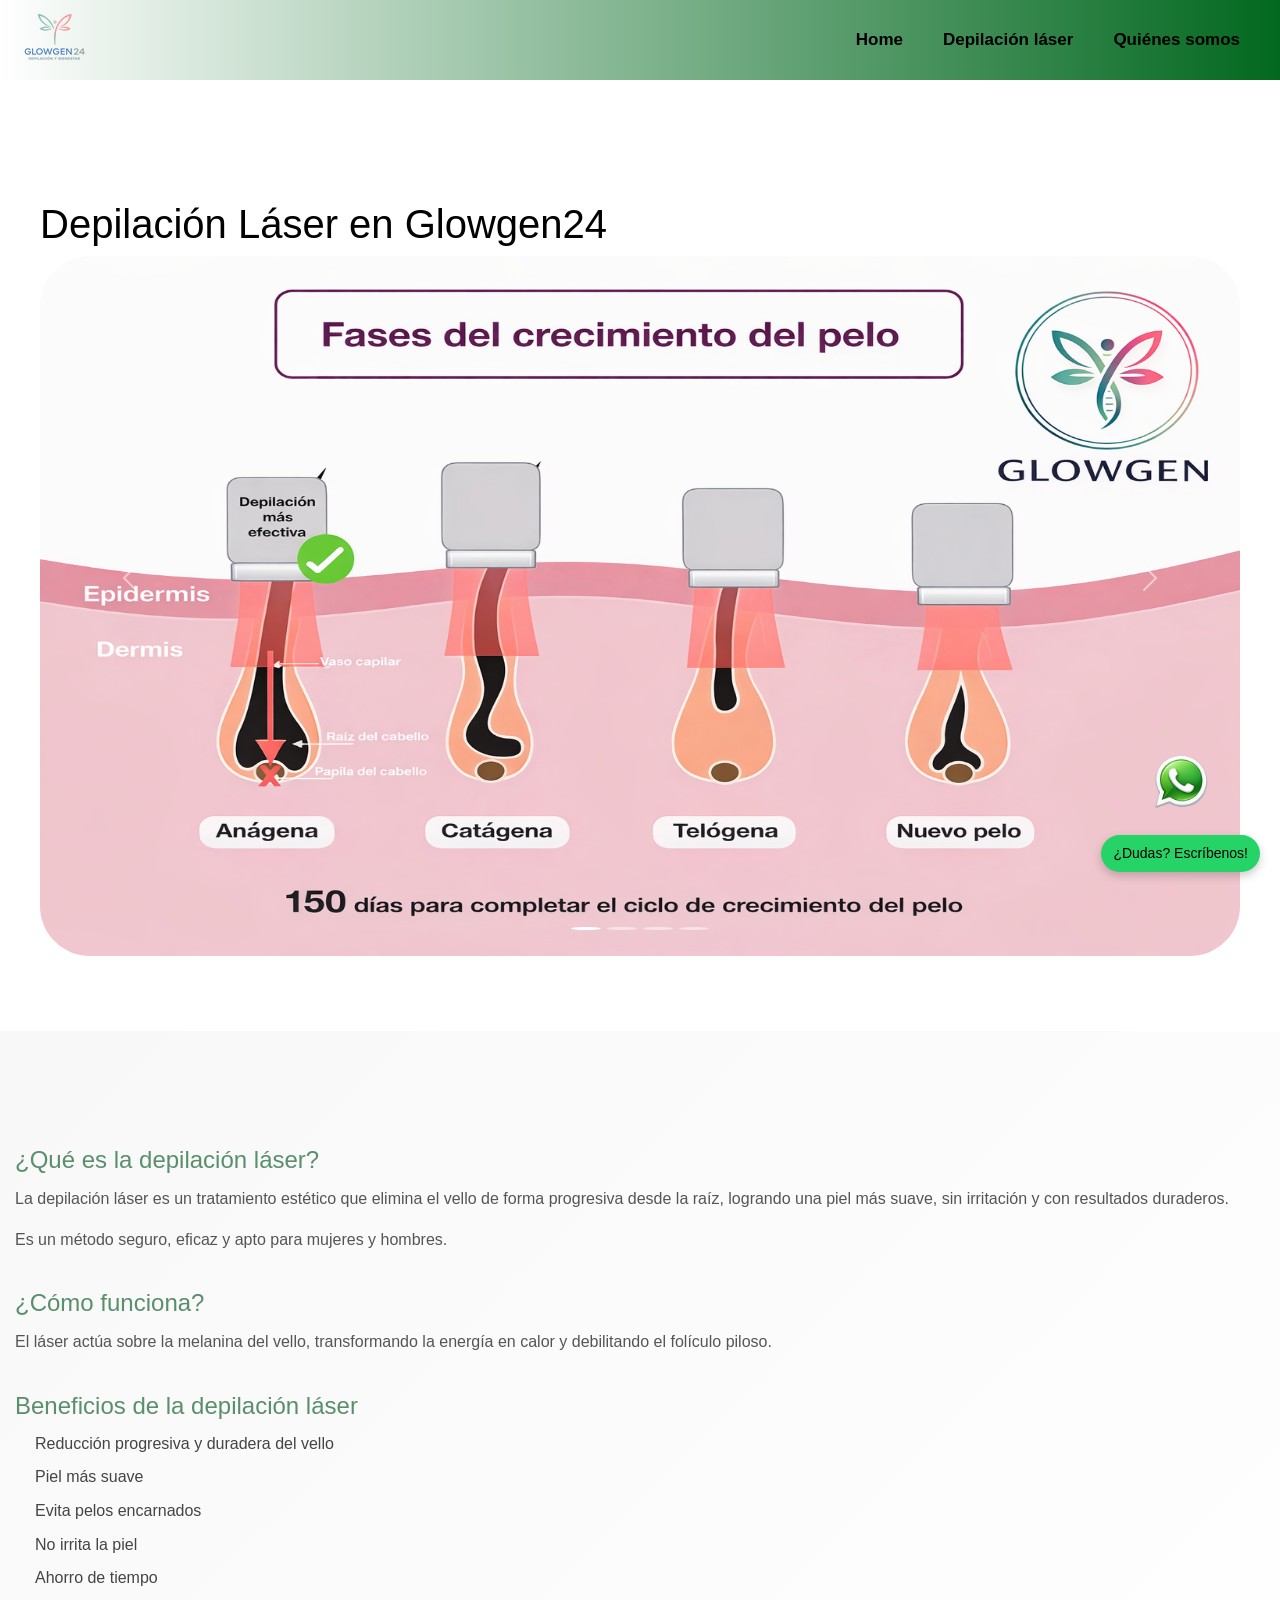
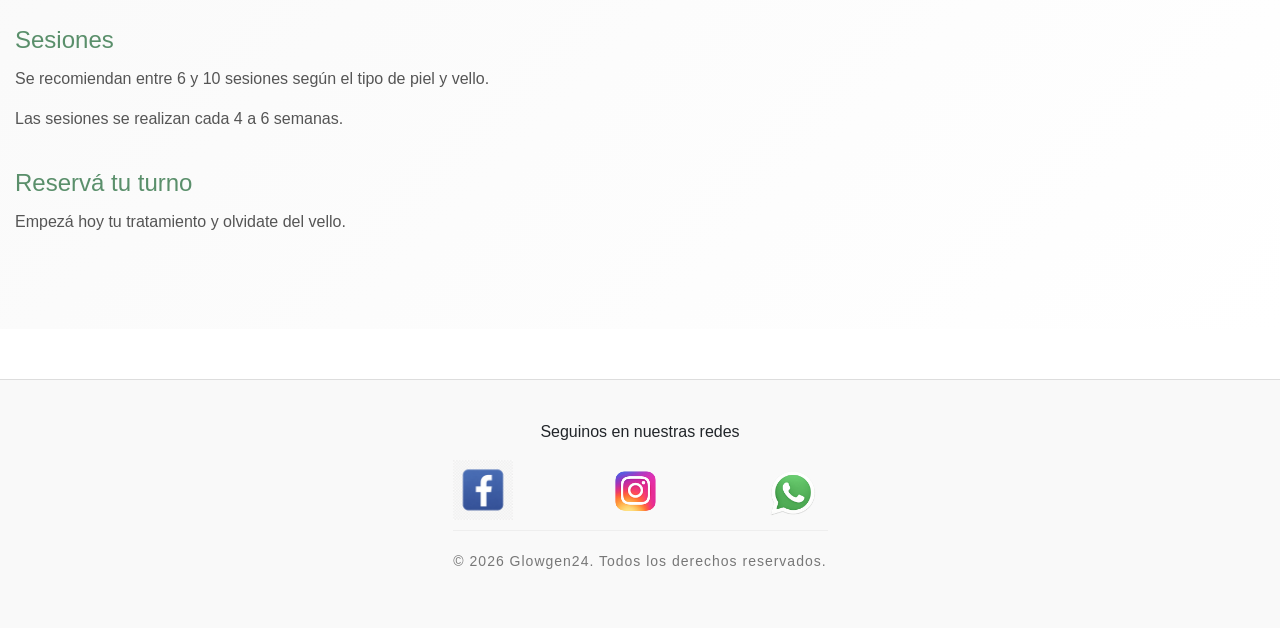
==== commit ee910c54: "cambios nuevos" ====
--- a/pages/Depilacion_laser.html
+++ b/pages/Depilacion_laser.html
@@ -101,7 +101,7 @@
 
    
         <div class="carousel-item">
-            <img src="../imagenes/depilacion_laser_glowgen24.png" class="d-block w-100 carousel-img" alt="Tratamiento de depilación láser Glowgen24">
+            <img src="../imagenes/depilacion_laser_glowgen24" class="d-block w-100 carousel-img" alt="Tratamiento de depilación láser Glowgen24">
         </div>
 
     </div>
@@ -157,14 +157,21 @@
   <div class="footer-container">
 
     <div class="redes-sociales">
-      <p>Nuestras redes sociales</p>
+    <p>Seguinos en nuestras redes</p>
 
-      <div class="instagram-icon">
-        <a href="https://www.instagram.com/glowgen24/" target="_blank">
-          <img src="../imagenes/toppng.com-ew-logo-instagram-clipart-photos-high-resolution-instagram-logo-749x750.png" alt="Instagram Glowgen24">
-        </a>
-      </div>
-    </div>
+   <div class="iconos">
+    <a href="https://www.facebook.com/glowgen24" target="_blank" class="facebook-icon">
+        <img src="../imagenes/png_facebook_glowgen24.png" alt="Facebook">
+    </a>
+
+    <a href="https://www.instagram.com/glowgen24/" target="_blank" class="instagram-icon">
+        <img src="../imagenes/png_instagram_glowgen24.png" alt="Instagram">
+    </a>
+
+    <a href="https://wa.me/5491137048672" target="_blank" class="whatsapp-icon">
+        <img src="../imagenes/png_whatsapp_glowgen.png" alt="WhatsApp">
+    </a>
+</div>
 
     <div class="copyright">
       <p>© 2026 Glowgen24. Todos los derechos reservados.</p>
--- a/css/main.css
+++ b/css/main.css
@@ -235,23 +235,35 @@
 
 .redes-sociales {
     text-align: center;
-}
-
-.redes-sociales p {
-    font-family: 'Patrick Hand', cursive;
-    font-size: 22px;
-    margin-bottom: 10px;
-    color: #333;
-}
-
-.instagram-icon img {
-    width: 40px;               
+   
+}
+
+.iconos {
+    display: flex;
+    gap: 90px;
+   
+}
+
+.facebook-icon img,
+.instagram-icon img,
+.whatsapp-icon img {
+    width: 60px;
     height: auto;
     transition: transform 0.3s ease;
 }
 
-.instagram-icon img:hover {
-    transform: translateY(-5px); /
+.instagram-icon img {
+    width: 65px;
+}
+
+.whatsapp-icon img {
+    width: 70px;
+}
+
+.facebook-icon img:hover,
+.instagram-icon img:hover,
+.whatsapp-icon img:hover {
+    transform: translateY(-5px);
 }
 
 .copyright {
@@ -493,142 +505,272 @@
 
 /* ---------------------------------------------------------------- Ajuste para Celular (Media Query) ------------------------------------------------------ */
 
-@media (max-width: 991px) {
-    
+@media (max-width: 768px) {
+
+    /* GENERAL */
+    body {
+        font-size: 14px;
+    }
+
+    section {
+        padding: 15px;
+    }
+
+    /* HEADER */
+    .menu-content {
+        padding: 10px 15px;
+        min-height: 70px;
+    }
+
+    /* HERO / PORTADA */
+    .container {
+        padding: 60px 20px;
+        font-size: 22px;
+        text-align: center;
+    }
+
+    .parrafo-container {
+        font-size: 16px;
+        margin-top: 30px;
+        text-align: center;
+    }
+
+    .button-container button {
+        padding: 12px 18px;
+        font-size: 14px;
+    }
+
+    /* GALERÍA */
+    .imagen-container {
+        gap: 15px;
+    }
+
+    .galeria-servicios img {
+        width: 100%;
+        max-width: 320px;
+        height: auto;
+        margin: 0 auto;
+    }
+
+    /* SECCIONES MIXTAS */
+    .seccion-mixta {
+        padding: 15px;
+        gap: 15px;
+    }
+
+    .imagen-columna img {
+        max-width: 90%;
+    }
+
+    /* TEXTO */
+    h1 {
+        font-size: 24px !important;
+    }
+
+    h2 {
+        font-size: 20px !important;
+    }
+
+    h3 {
+        font-size: 16px !important;
+    }
+
+    p {
+        font-size: 14px;
+        line-height: 1.6;
+    }
+
+    /* CARRUSEL */
+    .carousel-item img {
+        height: 220px;
+        object-fit: cover;
+        border-radius: 10px;
+    }
+
+    /* WHATSAPP */
+    .whatsapp-button img {
+        width: 70px;
+        height: 70px;
+    }
+
+    .whatsapp-tooltip {
+        font-size: 12px;
+    }
+
+    /* FOOTER */
+    .footer-container {
+        padding: 25px 10px;
+        gap: 10px;
+    }
+
+    .redes-sociales p {
+        font-size: 18px;
+    }
+
+    .instagram-icon img {
+        width: 30px;
+    }
+}
+
+.instagram-icon img:hover {
+    transform: translateY(-5px); /
+}
+
+👉 Ese / está mal
+
+
+
+.instagram-icon img:hover {
+    transform: translateY(-5px);
+}
+
+
+.container {
+    padding: 100px;
+}
+
+
+
+.container {
+    padding: 60px 20px;
+}
+
+
+img {
+    display: block;
+    margin: 0 auto;
+}
+
+/* ================= MENU FIX + MOBILE PRO ================= */
+
+.menu-content {
+    position: fixed;
+    top: 0;
+    left: 0;
+    right: 0;
+    width: 100%;
+    z-index: 9999;
+}
+
+/* evita que el menu tape contenido */
+body {
+    padding-top: 80px;
+}
+
+/* ================= HAMBURGUESA MODERNA ================= */
+
+.menu-icon {
+    width: 35px;
+    height: 25px;
+    display: none;
+    flex-direction: column;
+    justify-content: space-between;
+    cursor: pointer;
+}
+
+.menu-icon span {
+    display: block;
+    height: 4px;
+    background: black;
+    border-radius: 2px;
+    transition: 0.3s;
+}
+
+/* animación hamburguesa a X */
+#menu:checked + label .line1 {
+    transform: rotate(45deg) translate(5px, 5px);
+}
+
+#menu:checked + label .line2 {
+    opacity: 0;
+}
+
+#menu:checked + label .line3 {
+    transform: rotate(-45deg) translate(6px, -6px);
+}
+
+/* ================= NAV MOBILE ================= */
+
+@media (max-width: 768px) {
+
     .menu-icon {
-        display: block; /
+        display: flex;
     }
 
     .navbar {
         position: absolute;
-        top: 80px; 
+        top: 80px;
         left: 0;
         right: 0;
-        background-color: white; 
-        background-image: linear-gradient(to right, rgb(255, 255, 255), rgb(2, 104, 31));
-        display: none; 
-        z-index: 1000;
+        background: white;
+        display: none;
+        flex-direction: column;
+        text-align: center;
+        padding: 15px 0;
+        box-shadow: 0 5px 15px rgba(0,0,0,0.1);
+    }
+
+    #menu:checked ~ .navbar {
+        display: flex;
     }
 
     .navbar ul {
-        flex-direction: column; 
+        flex-direction: column;
+        gap: 10px;
+    }
+
+    .navbar ul li a {
+        padding: 12px;
+        font-size: 16px;
+    }
+
+    /* ================= IMAGENES ================= */
+
+    .galeria-servicios {
+        display: flex;
+        justify-content: center;
+        flex-wrap: wrap;
+    }
+
+    .galeria-servicios img {
+        width: 100%;
+        max-width: 300px;
+        margin: 10px auto;
+        height: auto;
+    }
+
+    /* mantener animación */
+    .galeria-servicios img:hover {
+        transform: scale(1.05);
+        transition: 0.3s;
+    }
+
+    /* ================= HERO ================= */
+
+    .container {
+        padding: 60px 20px;
         text-align: center;
-        padding: 20px 0;
-    }
-
-    #menu:checked ~ .navbar {
-        display: block;
-    }
-   
-    .galeria-servicios {
-        flex-direction: column; 
-        align-items: center;    
-    }
-
-    .galeria-servicios img {  
-        height: auto;    
-        transform: none !important; 
-        margin-top: 10px; 
-        margin-left: 5px;
-    }
-
-    .galeria-servicios img:hover {
-        transform: none !important; 
-    }
-
-    .seccion-mixta {
-        flex-direction: column; 
-        padding: 20px;          
-        gap: 20px;              
-        text-align: center;     
-    }
-
-    .texto-columna, .imagen-columna {
-        flex: none;             
-        width: 100%;            
-    }
-
-    .imagen-columna img {
-        max-width: 80%;        
-        margin: 0 auto;         
-    }
-
-.h1-container{
-
-   text-align: center;
-   font-size: 18px; 
-
-}
-
-    .footer-container {
-        padding: 30px 10px;
-    }
-}
-
-.whatsapp-flotante {
-    position: fixed; 
-    bottom: 20px;    
-    right: 20px;     
-    width: 60px;     
-    height: 60px;   
-    background-color: #25D366; 
-    border-radius: 50%;
-    display: flex;
-    justify-content: center;
-    align-items: center;
-    box-shadow: 2px 2px 10px rgba(0,0,0,0.2); 
-    z-index: 1000;   
-    transition: transform 0.3s ease; 
-}
-
-.whatsapp-flotante img {
-    width: 150px;    
-    height: auto;
-}
-
-.whatsapp-flotante:hover {
-    transform: scale(1.1); 
-}
-.h1-depilacion {
-    
- margin-bottom: 25px;
-    font-size: 28px;
-     
-}
-@media (max-width: 768px) {
+    }
+
+    .parrafo-container {
+        text-align: center;
+        font-size: 16px;
+        margin-top: 30px;
+    }
+
+    /* ================= CARRUSEL ================= */
+
     .carousel-item img {
-        height: 250px;   
-        border-radius: 0 !important;
-    }
-}
-  h2 {
-    font-size: 24px;
-  }
-
-  h3 {
-    font-size: 18px;
-  }
-
-  p {
-    font-size: 15px;
-  }
-
-  section {
-    padding: auto 20px; 
-  }
-
-  #quienes-somos {
-    padding: 50px 15px;
-  }
-
-  #quienes-somos h1 {
-    font-size: 30px;
-  }
-
-  #quienes-somos h2 {
-    font-size: 22px;
-  }
-
-  #quienes-somos p {
-    font-size: 15px;
-  }
+        height: 220px;
+        object-fit: cover;
+        border-radius: 15px;
+    }
+
+    /* ================= WHATSAPP ================= */
+
+    .whatsapp-button img {
+        width: 70px;
+        height: 70px;
+    }
+
+}
